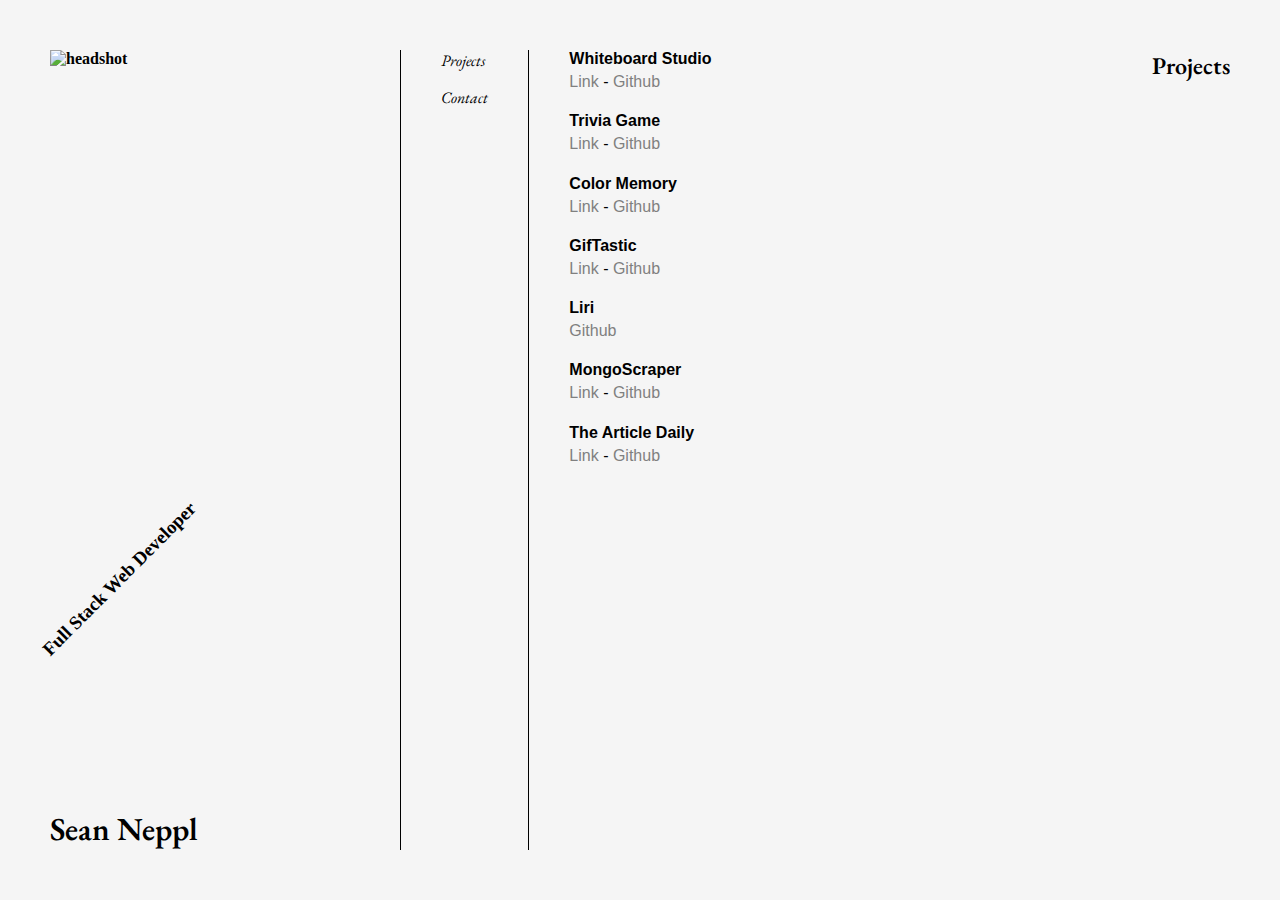
==== index.html @ 25eb5e2a "index" ====
<!DOCTYPE html>
<html>
<head>
    <meta charset="utf-8" />
    <meta http-equiv="X-UA-Compatible" content="IE=edge">
    <title>Page Title</title>
    <meta name="viewport" content="width=device-width, initial-scale=1">
    <script src="https://ajax.googleapis.com/ajax/libs/jquery/3.3.1/jquery.min.js"></script>
    <link href="https://fonts.googleapis.com/css?family=EB+Garamond:400i,500,600" rel="stylesheet">

    <!-- <link rel="stylesheet" type="text/css" media="screen" href="reset.css" /> -->
    <!-- <script src="main.js"></script> -->

    <style>

body, html {
    height: 100%;
    background-color: rgb(245, 245, 245);   
}
*{
    box-sizing: border-box;
    text-align: center;
}

.wrapper {
display: flex;  
flex-flow: row wrap;
font-weight: bold;
text-align: center;
height: 100%;
padding: 50px;
}

h1{ font-size: 32px; }

.wrapper > * {
  /* padding: 10px; */
  flex: 1 100%;
}

.header {
  /* background: tomato; */
  display: block;
  height: 50px;
}

.footer {
  /* background: lightgreen; */
   display: block;
  height: 50px;
}

.main {
  text-align: left;
  /* background: deepskyblue; */
  
}
/* .main > * {
  padding: 10px;
} */

.aside-1 {
  /* background: gold; */
}

.aside-2, #secondNav{
  /* background: hotpink; */
    font-family: 'EB Garamond', serif;
    font-weight: 400; 
    font-style: italic;
    border-top: .1px solid black;border-bottom: .1px solid black;
}

nav a{
    text-decoration: none;
    color: black;
    font-family: 'EB Garamond', serif;
    font-weight: 400; 
    font-style: italic;
    display: flex;
    flex-direction: column;
    margin-left: auto;
    margin-right: auto;
    margin-top: 16px;
    margin-bottom: 16px;
    width: 50px;
}
nav p {
    display: none;
}
img{
    width: 80%;
    margin-left: auto;
    margin-right: auto;
}
#one ul{
    display: none;
}
ul h4{
    margin-bottom: 5px;
}
ul li{
    margin-bottom: 15px;
    list-style: none;
}
ul li a{
    text-decoration: none;
    color: gray;
}
ul li a:hover{
    text-decoration: underline;
}
/* .hide{
        display: none;
    } */
#one ul, #two, #three {
font-family: 'Gill Sans', 'Gill Sans MT', Calibri, 'Trebuchet MS', sans-serif;
font-weight: 300;
}
#two a{
    text-decoration: none;
    color: gray;
}
#three{
    position: relative;   
}
#three ul{
    position: relative;
    left: -20px;
}
#two div {
    /* margin-top: 20px; */
    margin-bottom: 50px;
}
#rotate{
    padding-bottom: 27px;
}



@media all and (min-width: 800px) {
  /* .aside { flex: 1 auto; } */

  * {
      text-align: left;
  }

  .main    { flex: 2 0px; height: 100%; order: 3; display: flex;}
  .aside-1 { order: 1; flex: 1;} 
  .aside-2 {
    order: 2;
    flex: 0;
    border: none;
    border-left: .1px solid black;
    border-right: .1px solid black;
    
    }
  .footer  { order: 4; }
  #one{
      flex: 1;
      position: relative;
      overflow: hidden;
  }
  #one ul{
      /* position: absolute;
      left: -30px; */
      list-style: none;
  }
  #two{
    flex: 2;
    display: flex;
    align-items: center;
    /* align-content: flex-end; */
    overflow: scroll;
    position: relative;
  }
  #two div{
      /* display: flex; */
      /* align-content: flex-end; */
  }
  
  .flexDivRight{
      display: flex;
      flex-direction: column;
      /* align-content: space-between; */

  }
  .flexDivRight img{
      margin-right: 0;
      margin-left: auto;
  }
  .flexDivRight p{
      text-align: center;
      width: 80%;
      margin-right: 0;
      margin-left: auto;
      margin-bottom: 0;
  }
  .flexDivRight p:first-of-type{
        font-weight: 600;
  }
  
  /* #p1show img{
      float: right;
  } */
  /* #p1show p{
      float: right;
      text-align: right;
      margin-left: auto;
  } */

  #three{
      position: relative;
       
  }
  #two h2{
      position: absolute;
      top: 0;
      right: 0;
  }
  #two h2{
      margin: 0;
  }
  #three h2{
      position: absolute;
      top: 0;
      right: 0;
  }
  #three h2{
      margin: 0;
  }
  ul{
    display: block;
    margin: 0;
    }
    li:first-child h4{
        margin-top: 0;
    }
    .aside {
        position: relative;
    }
    .aside-1 img{
        width: 65%;
        position: absolute;
        top: 0;
        left: 0;
       
    }
    .aside-1 h1{
        position: absolute;
        bottom: 0px;
        left: 0;
        font-family: 'EB Garamond', serif;
        font-weight: 600; 
    }
    .aside-2 p{
        padding-left: 40px; padding-right: 40px;
        display: block;
    }
    .aside-2 p:first-child{
        margin-top: 0;
    }
    .aside-2 p:hover{
        text-decoration: underline;
    }
    .hide{
        display: none;
    }
    #one ul{
        display: block;
    }
    #two h2, #three h2{
        font-family: 'EB Garamond', serif;
        font-weight: 600; 
    }
    h1{
        margin: 0;
    }
    #three ul{
    position: relative;
    left: 0px;
    }
    #rotate{
        transform: rotate(-45deg);
        position: absolute;
        top: 55vh;
        left: -25px;
    }
    #secondNav {
        display: none;
    }
    nav a {
        display: none;
    }
    .linkHide{
        display: none;
    }
}

body {
  padding: 0; 
  margin: 0;
}
    
    </style>
</head>
<body>
    
    <div class="wrapper">

        <!-- <header class="header">Header</header> -->
        
        <aside class="aside aside-1">
            <div>
                <img src="images/Headshot_Small.png" alt="headshot">
                <div id="name">
                    <h1>Sean Neppl</h1>
                    <h3 id="rotate">Full Stack Web Developer</h3>
                </div>
            </div>
        </aside>

        <aside class="aside aside-2">
            <nav>
                <p id="projectLink">Projects</p>
                <p id="contactLink">Contact</p>
                <a href="#two">Projects</a>
                <a href="#three">Contact</a>
            </nav>
        </aside>

        <article class="main">
            <div id="one">
                <!-- <h2>Projects</h2> -->
                <ul id="projectsList">
            
                    <li id="p1" value="1">
                        <h4>Whiteboard Studio</h4>
                        <a href="https://whiteboardstudio.herokuapp.com/" target="_blank">Link</a> - <a href="https://github.com/alisonfahy/ProjectTwoWhiteboard"
                            target="_blank">Github</a>
                    </li>
            
                    <li id="p2" value="2">
                        <h4>Trivia Game</h4>
                        <a href="https://seanneppl.github.io/TriviaGame/index.html" target="_blank">Link</a> - <a href="https://github.com/seanneppl/TriviaGame"
                            target="_blank">Github</a>
                    </li>
            
                    <li id="p3" value="3">
                        <h4>Color Memory</h4>
                        <a href="https://seanneppl.github.io/colorMemory/" target="_blank">Link</a> - <a href="https://github.com/seanneppl/colorMemorysrc"
                            target="_blank">Github</a>
                    </li>
            
                    <li id="p4" value="4">
                        <h4>GifTastic</h4>
                        <a href="https://seanneppl.github.io/GifTastic/index.html" target="_blank">Link</a> - <a href="https://github.com/seanneppl/GifTastic"
                            target="_blank">Github</a>
                    </li>
            
                    <li id="p5" value="5">
                        <h4>Liri</h4>
                        <a href="https://github.com/seanneppl/liri-node-app" target="_blank">Github</a>
                    </li>
            
                    <li id="p6" value="6">
                        <h4>MongoScraper</h4>
                        <a href="https://mongoscrapersn.herokuapp.com/" target="_blank">Link</a> - <a href="https://github.com/seanneppl/MongoScraper"
                            target="_blank">Github</a>
                    </li>
                    <li id="p7" value="7">
                        <h4>The Article Daily</h4>
                        <a href="https://the-article-daily.herokuapp.com/" target="_blank">Link</a> - <a href="https://github.com/KevMonahan/Project3"
                            target="_blank">Github</a>
                    </li>
            
                </ul>
            </div>
            
            <div id="two">
                
                    <h2>Projects</h2>
                    <div id="p1show" class="hide flexDivRight">
                        <img src="images/whiteboard.png" alt="color">
                        <p>Whiteboard Studio:</p>
                        <p>A realtime drawing chatroom using p5, express, sockets, and Sequelize</p>
                        <div class="linkHide"><a href="https://whiteboardstudio.herokuapp.com/" target="_blank">Link</a> - <a href="https://github.com/alisonfahy/ProjectTwoWhiteboard"
                            target="_blank">Github</a></div>
                    </div>
                    <div id="p2show" class="hide flexDivRight">
                        <img src="images/trivia.png" alt="color">
                        <p>Trivia Game:</p>
                        <p>A musical trivia game using express and Jquery</p>
                        <div class="linkHide"><a href="https://seanneppl.github.io/TriviaGame/index.html" target="_blank">Link</a> - <a href="https://github.com/seanneppl/TriviaGame"
                            target="_blank">Github</a></div>
            
                    </div>
                    <div id="p3show" class="hide flexDivRight">
                        <img src="images/colormemory.png" alt="color">
                        <p>Color Memory:</p>
                        <p>A color memory game using ReactJs</p>
                        <div class="linkHide"><a href="https://seanneppl.github.io/colorMemory/" target="_blank">Link</a> - <a href="https://github.com/seanneppl/colorMemorysrc"
                            target="_blank">Github</a></div>
                    </div>
                    <div id="p4show" class="hide flexDivRight">
                        <img src="images/giftastic.png" alt="color">
                        <p>GifTastic:</p>
                        <p>A gif image gallery using express and the giphy api</p>
                        <div class="linkHide"><a href="https://seanneppl.github.io/GifTastic/index.html" target="_blank">Link</a> - <a href="https://github.com/seanneppl/GifTastic"
                            target="_blank">Github</a></div>
                    </div>
                    <div id="p5show" class="hide flexDivRight">
                        <img src="images/liri.png" alt="color">
                        <p>Liri:</p>
                        <p>A node application using the spotify, twitter, and omdb api's</p>
                        <div class="linkHide"><a href="https://github.com/seanneppl/liri-node-app" target="_blank">Github</a></div>

                    </div>
                    <div id="p6show" class="hide flexDivRight">
                        <img src="images/mongoscrape.png" alt="color">
                        <p>MongoScraper:</p>
                        <p>A webscraper using axios, cheerio, mongoose, and express</p>
                        <div class="linkHide"><a href="https://mongoscrapersn.herokuapp.com/" target="_blank">Link</a> - <a href="https://github.com/seanneppl/MongoScraper"
                            target="_blank">Github</a></div>
                    </div> 
                    <div id="p7show" class="hide flexDivRight">
                        <img src="images/thearticle.png" alt="color">
                        <p>The Article Daily:</p>
                        <p>A React blog that hosts a single article each day and funnels users into one on one discussions.</p>
                        <div class="linkHide"><a href="https://the-article-daily.herokuapp.com/" target="_blank">Link</a> - <a href="https://github.com/KevMonahan/Project3"
                            target="_blank">Github</a></div>
                    </div>
            
            </div>

            <aside id="secondNav">
                <nav>
                    <a href="#two">Projects</a>
                    <a href="#three">Contact</a>
                </nav>
            </aside>

            <div id="three" class="hide">
                <h2>Contact</h2>
                <ul>
                    <li>
                        <h4>Email:</h4>
                        <a href="mailto:Sean.e.neppl@gmail.com">Sean.e.neppl@gmail.com</a>
                    </li>
                    <li>
                        <h4>Phone:</h4>
                        <p>651-955-6776</p>
                    </li>
                    <li>
                        <h4>LinkedIn:</h4>
                        <a href="https://www.linkedin.com/in/sean-neppl/" target="_blank">www.linkedin.com/in/sean-neppl/</a>
                    </li>
                    <li>
                        <h4>Github:</h4>
                        <a href="https://github.com/seanneppl" target="_blank">github.com/seanneppl</a>
                    </li>

                    <li>
                        <h4>Resume:</h4>
                        <a href="https://drive.google.com/file/d/1zZndHZcdKmKdGB5GzxH_LBn2zQk5z8OC/view?usp=sharing" target="_blank">Resume</a>
                    </li>
                </ul>
            </div>

        </article>
        
        <!-- <footer class="footer">Footer</footer> -->
    </div>

    <script>

        $("ul li").hover(function () {
            let showProject = "#p" + $(this).val() + "show";
            $(showProject).toggleClass("hide");
        });
        $("#projectLink").on("click", function () {
            $("#three").addClass("hide");
            $("#two").removeClass("hide");
            $("#one").removeClass("hide");
            $("#two").css("flex", "2");
            $("#three").css("flex", "none");
        });
        $("#contactLink").on("click", function () {
            $("#three").removeClass("hide");
            $("#two").addClass("hide");
            $("#one").addClass("hide");
            $("#two").css("flex", "none");
            $("#three").css("flex", "3");
        });


    </script>

</body>
</html>
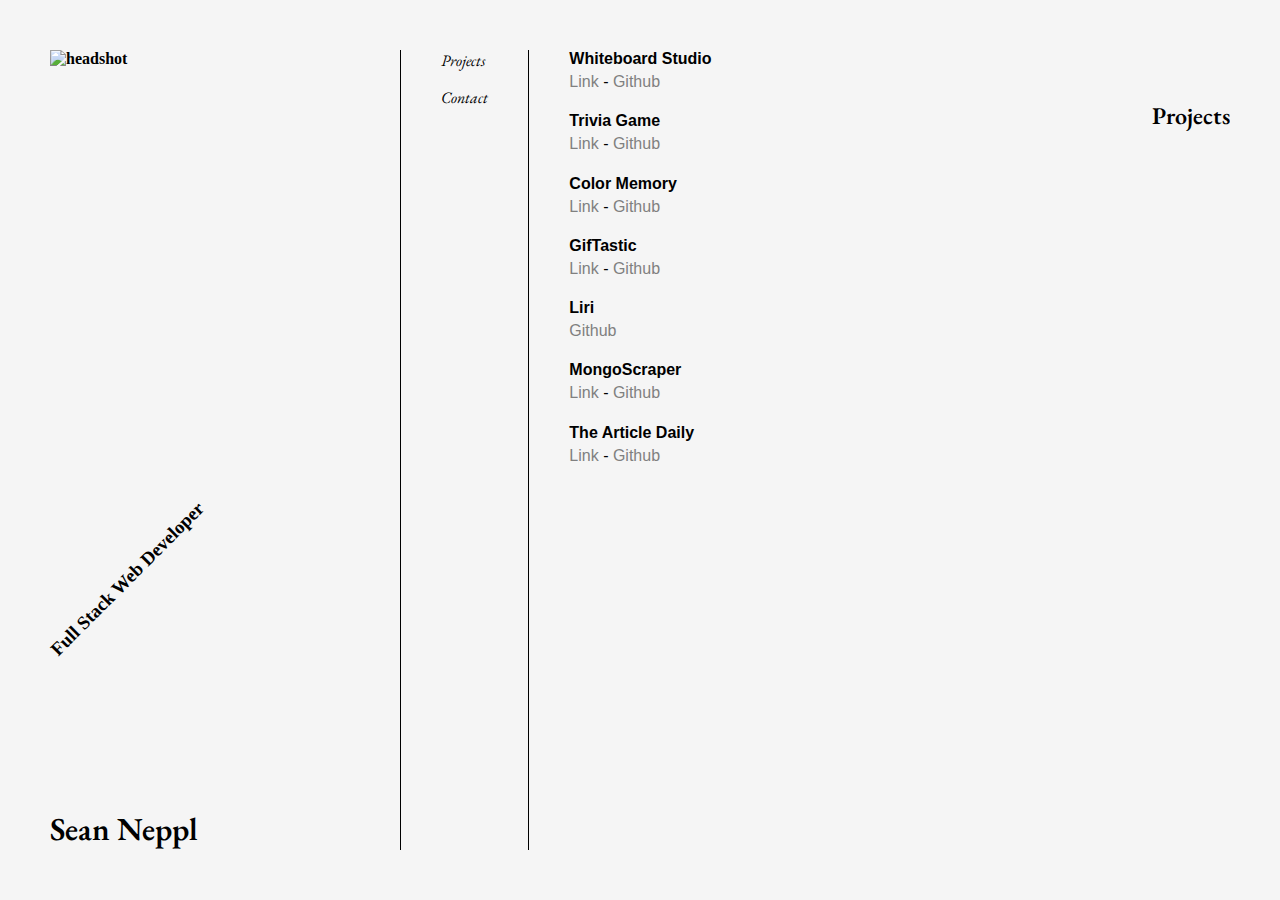
==== commit f195fbdf: "new photo" ====
--- a/index.html
+++ b/index.html
@@ -122,11 +122,15 @@
     color: gray;
 }
 #three{
-    position: relative;   
+    position: relative; 
+    margin-top: 50px;  
 }
 #three ul{
     position: relative;
     left: -20px;
+}
+#two{
+    margin-top: 50px;
 }
 #two div {
     /* margin-top: 20px; */
@@ -284,7 +288,7 @@
         transform: rotate(-45deg);
         position: absolute;
         top: 55vh;
-        left: -25px;
+        left: -17px;
     }
     #secondNav {
         display: none;
@@ -312,7 +316,8 @@
         
         <aside class="aside aside-1">
             <div>
-                <img src="images/Headshot_Small.png" alt="headshot">
+                <img src="images/Sean.png" alt="headshot">
+
                 <div id="name">
                     <h1>Sean Neppl</h1>
                     <h3 id="rotate">Full Stack Web Developer</h3>
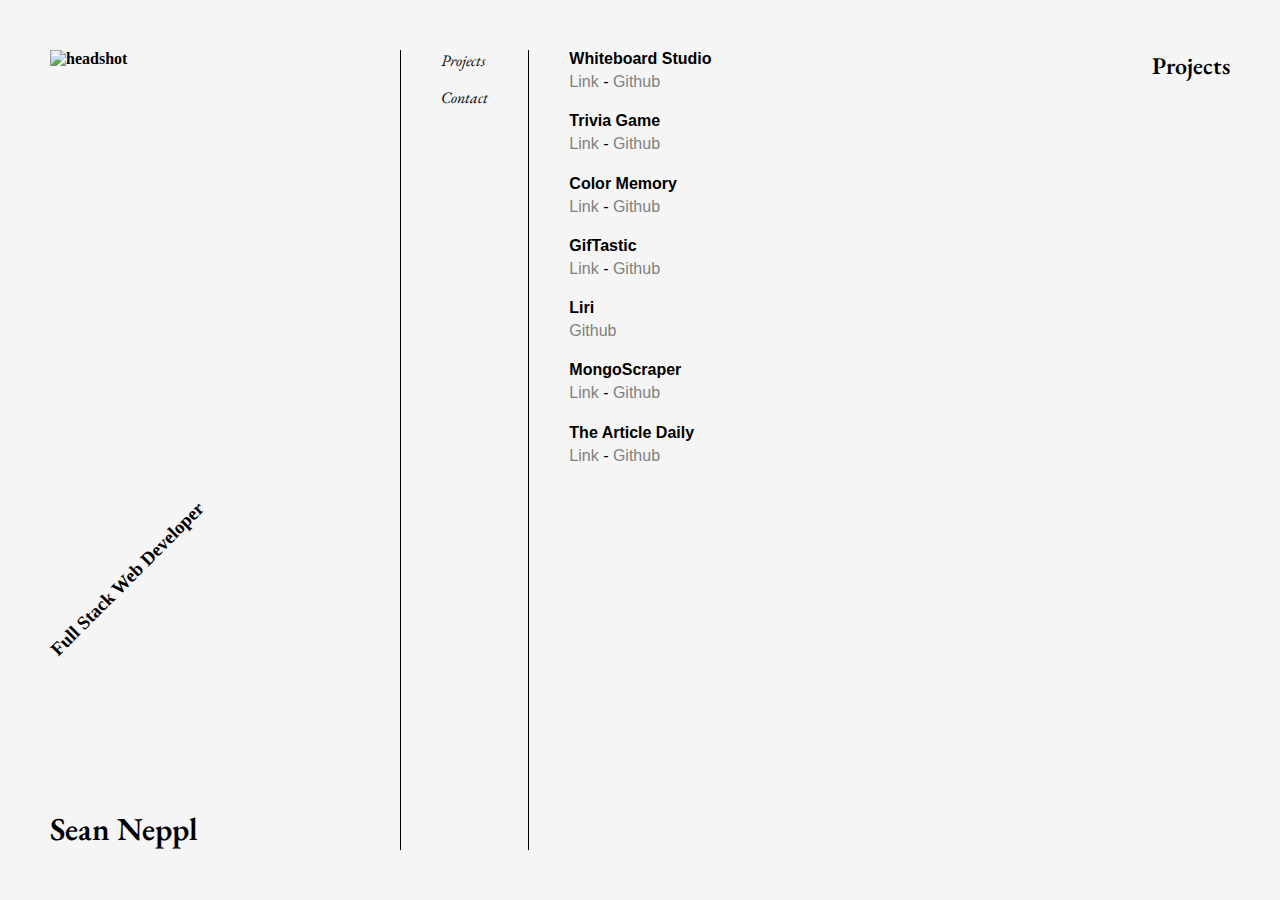
==== commit e90d7070: "Update index.html" ====
--- a/index.html
+++ b/index.html
@@ -3,7 +3,7 @@
 <head>
     <meta charset="utf-8" />
     <meta http-equiv="X-UA-Compatible" content="IE=edge">
-    <title>Page Title</title>
+    <title>Sean Neppl</title>
     <meta name="viewport" content="width=device-width, initial-scale=1">
     <script src="https://ajax.googleapis.com/ajax/libs/jquery/3.3.1/jquery.min.js"></script>
     <link href="https://fonts.googleapis.com/css?family=EB+Garamond:400i,500,600" rel="stylesheet">
@@ -177,6 +177,7 @@
     /* align-content: flex-end; */
     overflow: scroll;
     position: relative;
+    margin-top: 0px;
   }
   #two div{
       /* display: flex; */
@@ -215,6 +216,7 @@
 
   #three{
       position: relative;
+      margin-top: 0;
        
   }
   #two h2{
@@ -502,4 +504,4 @@
     </script>
 
 </body>
-</html>+</html>
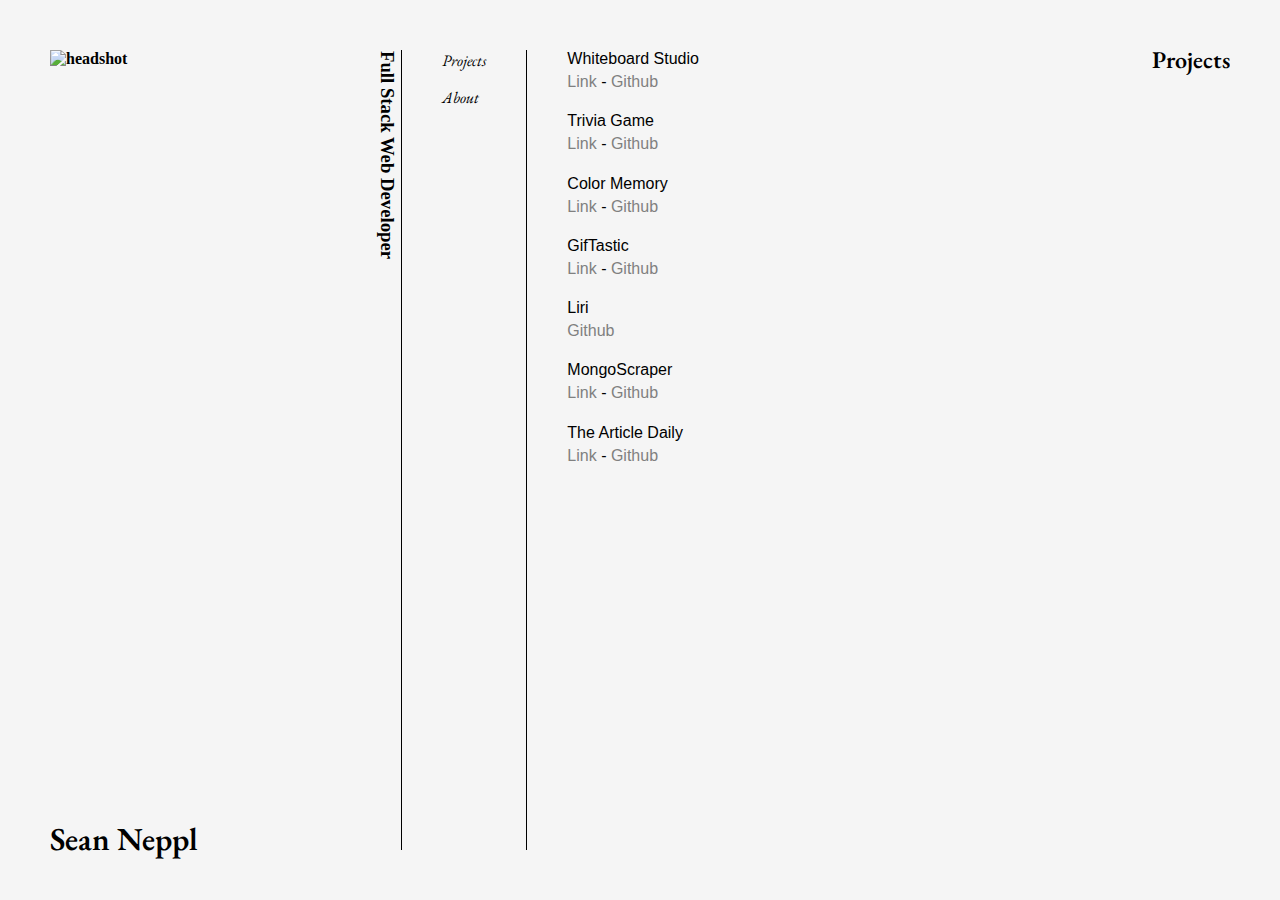
==== commit f61f149a: "about" ====
--- a/index.html
+++ b/index.html
@@ -20,6 +20,7 @@
 *{
     box-sizing: border-box;
     text-align: center;
+    overflow: visible;
 }
 
 .wrapper {
@@ -52,6 +53,7 @@
 
 .main {
   text-align: left;
+  margin-bottom: 150px;
   /* background: deepskyblue; */
   
 }
@@ -98,6 +100,7 @@
 }
 ul h4{
     margin-bottom: 5px;
+    font-weight: 500;
 }
 ul li{
     margin-bottom: 15px;
@@ -123,14 +126,14 @@
 }
 #three{
     position: relative; 
-    margin-top: 50px;  
+    padding-top: 30px;  
 }
 #three ul{
     position: relative;
     left: -20px;
 }
 #two{
-    margin-top: 50px;
+    padding-top: 30px;
 }
 #two div {
     /* margin-top: 20px; */
@@ -149,7 +152,7 @@
       text-align: left;
   }
 
-  .main    { flex: 2 0px; height: 100%; order: 3; display: flex;}
+  .main    { flex: 2 0px; height: 100%; order: 3; display: flex; margin-bottom: 0;}
   .aside-1 { order: 1; flex: 1;} 
   .aside-2 {
     order: 2;
@@ -217,11 +220,12 @@
   #three{
       position: relative;
       margin-top: 0;
+      padding-top: 0;
        
   }
   #two h2{
       position: absolute;
-      top: 0;
+      top: -6px;
       right: 0;
   }
   #two h2{
@@ -229,10 +233,13 @@
   }
   #three h2{
       position: absolute;
-      top: 0;
+      top: -6px;
       right: 0;
   }
   #three h2{
+      margin: 0;
+  }
+  #three p{
       margin: 0;
   }
   ul{
@@ -254,11 +261,18 @@
     }
     .aside-1 h1{
         position: absolute;
-        bottom: 0px;
+        bottom: -10px;
         left: 0;
         font-family: 'EB Garamond', serif;
         font-weight: 600; 
     }
+    /* .aside-1 h1{
+        position: absolute;
+        bottom: 20px;
+        left: 0;
+        font-family: 'EB Garamond', serif;
+        font-weight: 600; 
+    } */
     .aside-2 p{
         padding-left: 40px; padding-right: 40px;
         display: block;
@@ -285,12 +299,21 @@
     #three ul{
     position: relative;
     left: 0px;
-    }
+    width: calc(100% - 100px);
+    }
+    /* #rotate{
+        transform: rotate(90deg);
+        position: absolute;
+        bottom: -23px;
+        padding: 0px;
+    } */
     #rotate{
-        transform: rotate(-45deg);
+        transform: rotate(90deg);
         position: absolute;
-        top: 55vh;
-        left: -17px;
+        right: -90px;
+        top: 75px;
+        padding: 0px;
+        white-space: nowrap;
     }
     #secondNav {
         display: none;
@@ -322,17 +345,20 @@
 
                 <div id="name">
                     <h1>Sean Neppl</h1>
-                    <h3 id="rotate">Full Stack Web Developer</h3>
+
                 </div>
+                <h3 id="rotate">Full Stack Web Developer</h3>
+
+
             </div>
         </aside>
 
         <aside class="aside aside-2">
             <nav>
                 <p id="projectLink">Projects</p>
-                <p id="contactLink">Contact</p>
+                <p id="contactLink">About</p>
                 <a href="#two">Projects</a>
-                <a href="#three">Contact</a>
+                <a href="#three">About</a>
             </nav>
         </aside>
 
@@ -443,13 +469,22 @@
             <aside id="secondNav">
                 <nav>
                     <a href="#two">Projects</a>
-                    <a href="#three">Contact</a>
+                    <a href="#three">About</a>
                 </nav>
             </aside>
 
             <div id="three" class="hide">
-                <h2>Contact</h2>
+                <h2>About</h2>
                 <ul>
+
+                    <li>
+                        <h4>Me:</h4>
+                        <p>I am a new web developer looking to start my career. I am a recent graduate of the University of Minnesota Full-Stack Coding Bootcamp where I learned the fundamentals of full-stack developement and computer science. I enjoy all aspects of full-stack development and trying to present the web in new and interesting ways.</p>
+                    </li>
+                    <li>
+                        <h4>Skills:</h4>
+                       <p>Javascript | Node.JS | HTML/CSS | Mongo/MySQL | Layout/Design</p>
+                    </li>
                     <li>
                         <h4>Email:</h4>
                         <a href="mailto:Sean.e.neppl@gmail.com">Sean.e.neppl@gmail.com</a>
@@ -469,10 +504,13 @@
 
                     <li>
                         <h4>Resume:</h4>
-                        <a href="https://drive.google.com/file/d/1zZndHZcdKmKdGB5GzxH_LBn2zQk5z8OC/view?usp=sharing" target="_blank">Resume</a>
+                        <a href="https://drive.google.com/open?id=1zZndHZcdKmKdGB5GzxH_LBn2zQk5z8OC" target="_blank">Resume</a>
                     </li>
                 </ul>
             </div>
+
+            <!-- Add new tab? or add skills to contact? Make contact the about? -->
+
 
         </article>
         
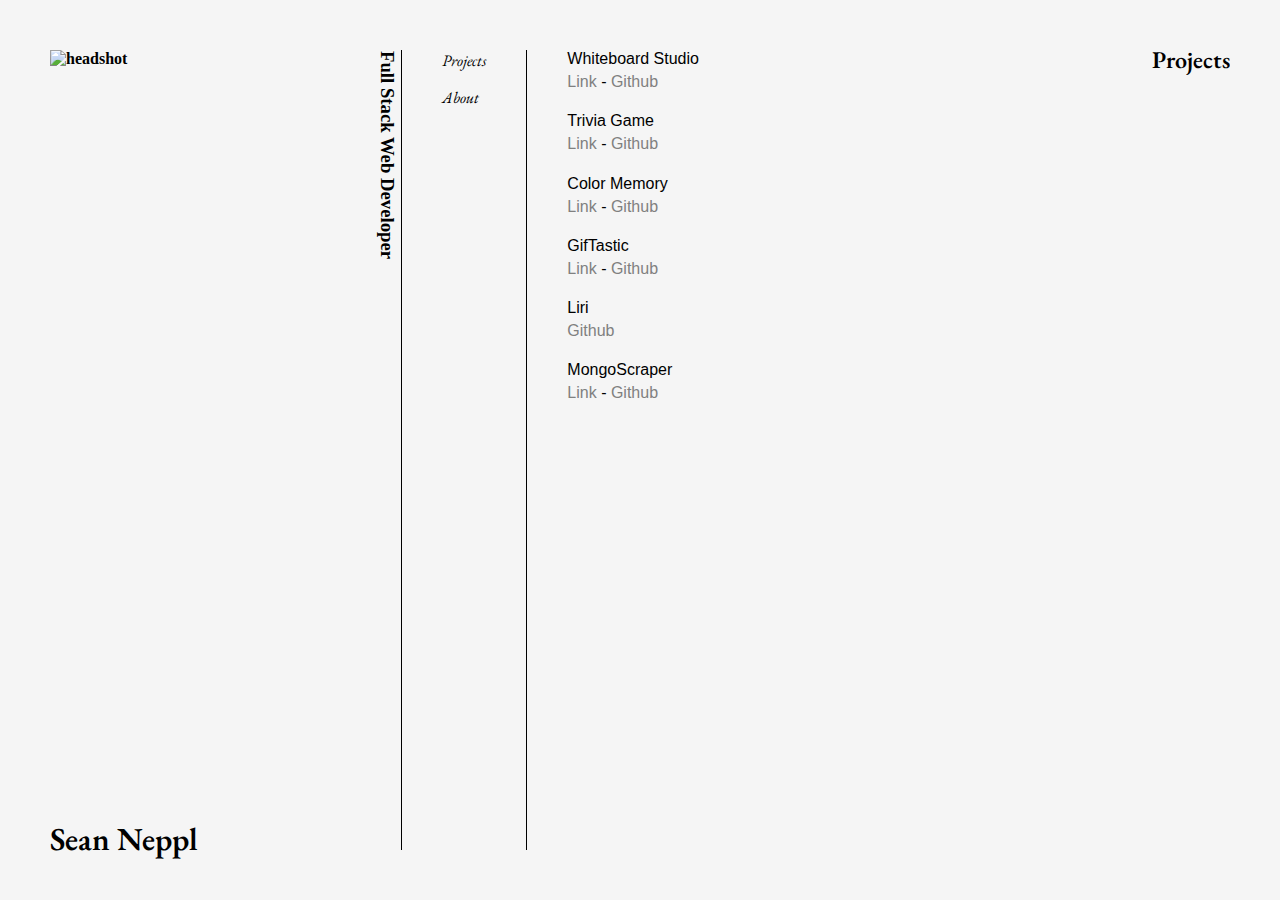
==== commit fd2ea2ed: "Update index.html" ====
--- a/index.html
+++ b/index.html
@@ -401,11 +401,11 @@
                         <a href="https://mongoscrapersn.herokuapp.com/" target="_blank">Link</a> - <a href="https://github.com/seanneppl/MongoScraper"
                             target="_blank">Github</a>
                     </li>
-                    <li id="p7" value="7">
+<!--                     <li id="p7" value="7">
                         <h4>The Article Daily</h4>
                         <a href="https://the-article-daily.herokuapp.com/" target="_blank">Link</a> - <a href="https://github.com/KevMonahan/Project3"
                             target="_blank">Github</a>
-                    </li>
+                    </li> -->
             
                 </ul>
             </div>
@@ -456,13 +456,13 @@
                         <div class="linkHide"><a href="https://mongoscrapersn.herokuapp.com/" target="_blank">Link</a> - <a href="https://github.com/seanneppl/MongoScraper"
                             target="_blank">Github</a></div>
                     </div> 
-                    <div id="p7show" class="hide flexDivRight">
+<!--                     <div id="p7show" class="hide flexDivRight">
                         <img src="images/thearticle.png" alt="color">
                         <p>The Article Daily:</p>
                         <p>A React blog that hosts a single article each day and funnels users into one on one discussions.</p>
                         <div class="linkHide"><a href="https://the-article-daily.herokuapp.com/" target="_blank">Link</a> - <a href="https://github.com/KevMonahan/Project3"
                             target="_blank">Github</a></div>
-                    </div>
+                    </div> -->
             
             </div>
 
@@ -479,7 +479,7 @@
 
                     <li>
                         <h4>Me:</h4>
-                        <p>I am a new web developer looking to start my career. I am a recent graduate of the University of Minnesota Full-Stack Coding Bootcamp where I learned the fundamentals of full-stack developement and computer science. I enjoy all aspects of full-stack development and trying to present the web in new and interesting ways.</p>
+                        <p>I am a web developer looking to start my career. I am a recent graduate of the University of Minnesota Full-Stack Coding Bootcamp where I learned the fundamentals of full-stack developement and computer science. I enjoy all aspects of full-stack development and trying to present the web in new and interesting ways.</p>
                     </li>
                     <li>
                         <h4>Skills:</h4>
